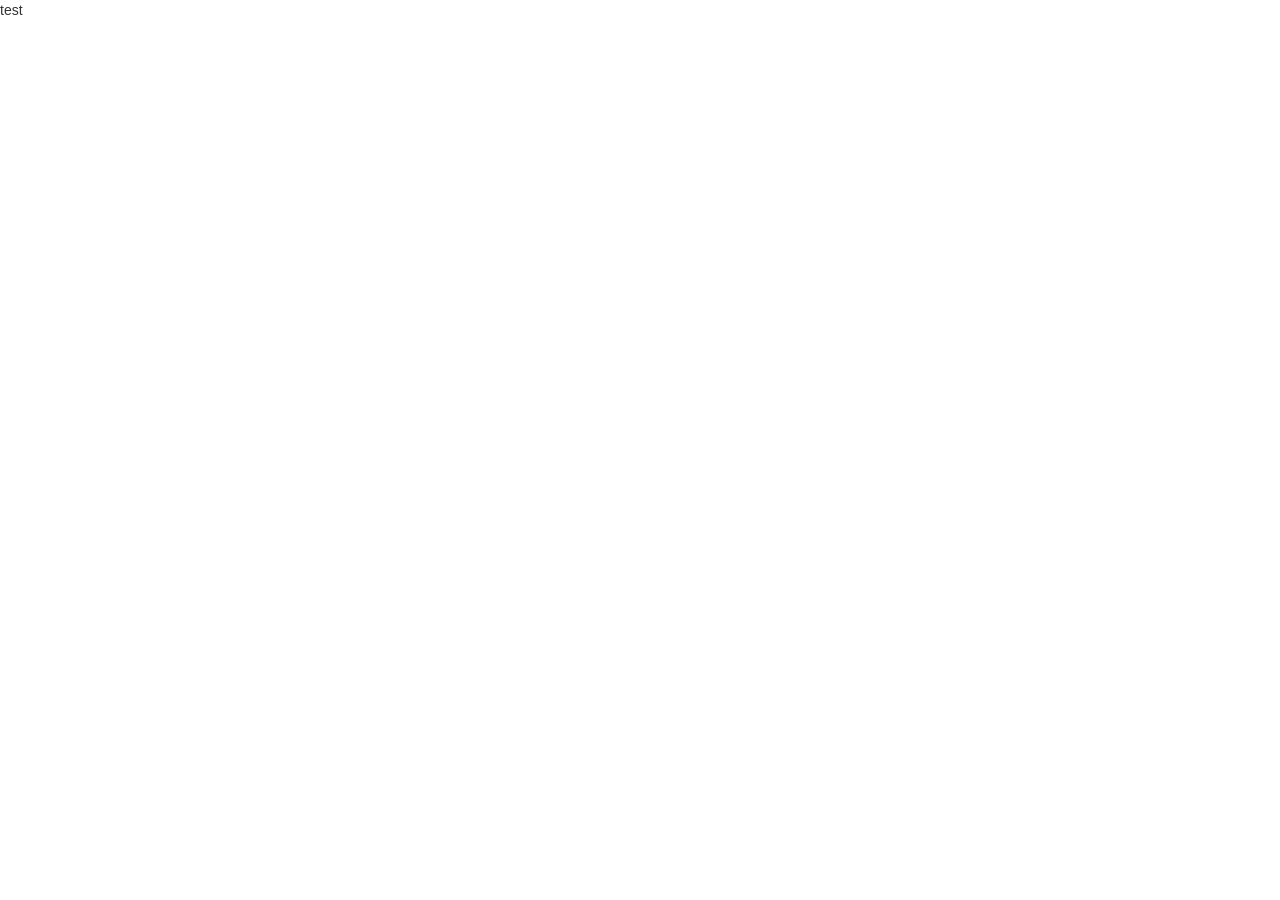
==== app/index.html @ e286656b "first commit" ====
<!DOCTYPE html>
<html lang="en">
	<head>
		<title>Socio Explorer!</title>
	    <link rel="stylesheet" type="text/css" href="lib/dist/css/bootstrap.css">
	    <meta name="viewport" content="width=device-width, initial-scale=1.0">
	    <script src="lib/angular.js"></script>
	    <script src="lib/angular-route.js"></script>
	    <script src="js/main.js"></script>
	    <script src="js/storyListViewModel.js"></script>
	    <script src="js/storyListViewController.js"></script>
	    <script src="js/storyListDataAccessService.js"></script>
	</head>

	<body ng-app="socioExplorerMain">
		<ng-view></ng-view>
	</body>

</html>
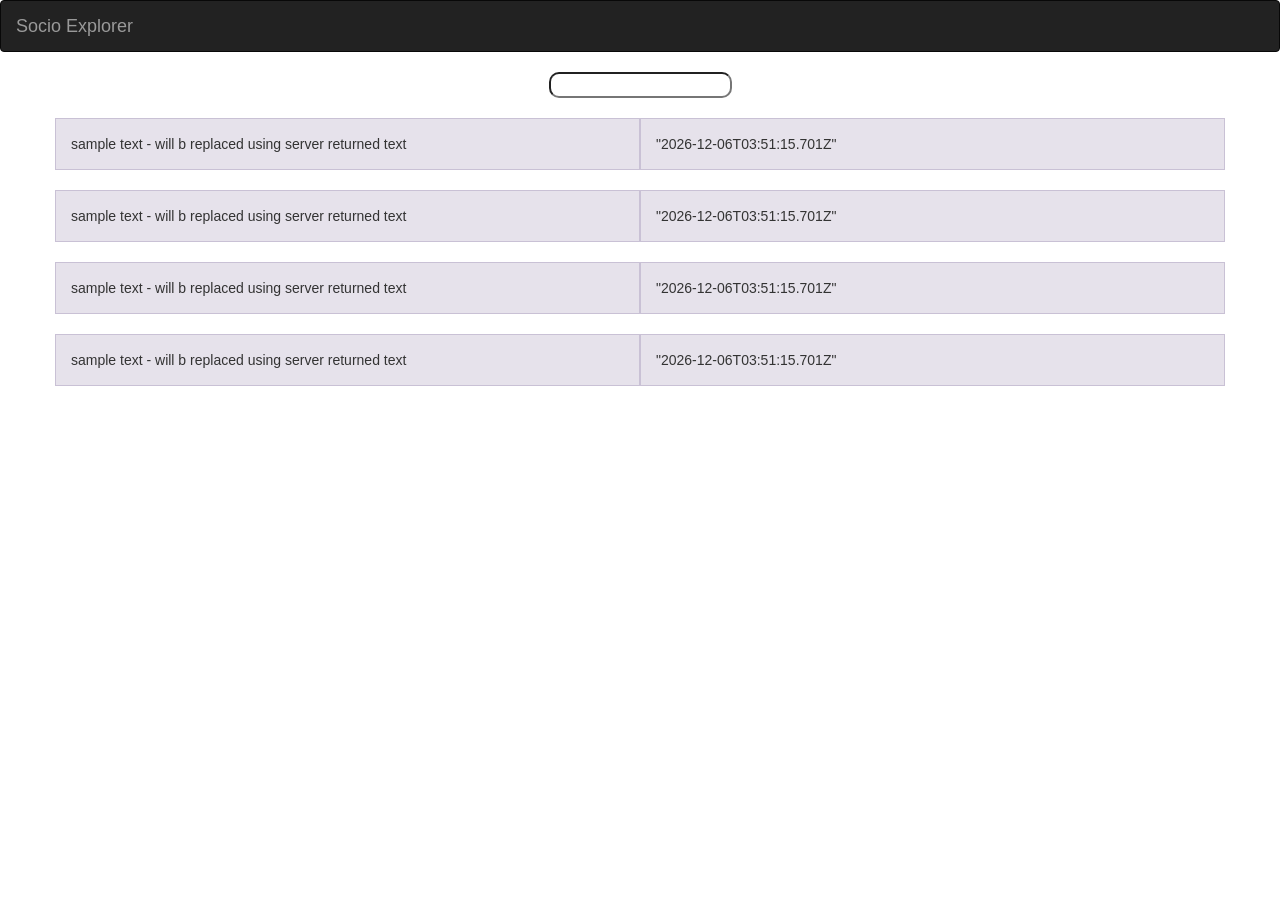
==== commit ee22d70e: "bootstrap enhancements" ====
--- a/app/index.html
+++ b/app/index.html
@@ -3,17 +3,25 @@
 	<head>
 		<title>Socio Explorer!</title>
 	    <link rel="stylesheet" type="text/css" href="lib/dist/css/bootstrap.css">
+	    <link rel="stylesheet" type="text/css" href="../resources/css/custom.css">
 	    <meta name="viewport" content="width=device-width, initial-scale=1.0">
-	    <script src="lib/angular.js"></script>
-	    <script src="lib/angular-route.js"></script>
-	    <script src="js/main.js"></script>
-	    <script src="js/storyListViewModel.js"></script>
-	    <script src="js/storyListViewController.js"></script>
-	    <script src="js/storyListDataAccessService.js"></script>
+
 	</head>
 
-	<body ng-app="socioExplorerMain">
-		<ng-view></ng-view>
+	<body ng-app="socioExplorerMain">				
+			<nav class="navbar navbar-inverse">
+				<a class="navbar-brand" href="#">Socio Explorer</a>
+			</nav>		
+			<ng-view></ng-view>
+
+		<script type="text/javascript" src="//code.jquery.com/jquery-1.10.2.min.js"></script>
+		<script src="lib/angular.js"></script>
+	    <script src="lib/angular-route.js"></script>		   	
+	    <script src="js/main.js"></script>
+	    <script src="js/storyListViewController.js"></script>
+	    <script src="js/storyListViewModel.js"></script>
+	    <script src="js/storyListDataAccessService.js"></script>
+	    <script src="lib/dist/js/bootstrap.js"></script>
 	</body>
 
 </html>
--- a/resources/css/custom.css
+++ b/resources/css/custom.css
@@ -0,0 +1,24 @@
+.row {
+  margin-bottom: 20px;
+}
+.row .row {
+  margin-top: 10px;
+  margin-bottom: 0;
+}
+.a-row{
+  padding-top: 15px;
+  padding-bottom: 15px;
+  background-color: #eee;
+  border: 1px solid #ddd;
+  background-color: rgba(86,61,124,.15);
+  border: 1px solid rgba(86,61,124,.2);
+}
+
+input
+{
+-moz-border-radius:10px; /* Firefox */
+-webkit-border-radius: 10px; /* Safari, Chrome */
+-khtml-border-radius: 10px; /* KHTML */
+border-radius: 10px; /* CSS3 */
+behavior:url("border-radius.htc");
+}
